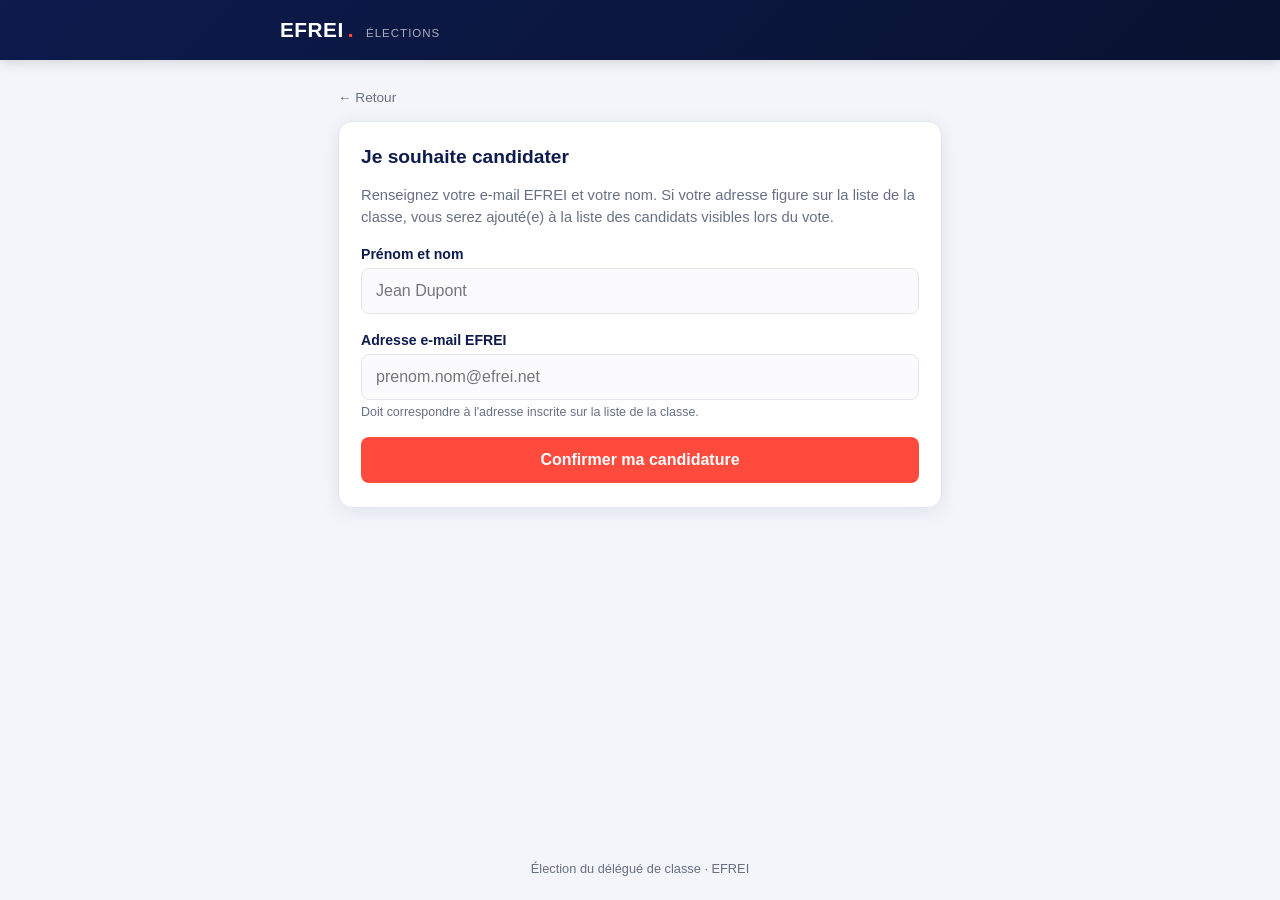
==== candidater.html @ b3f7b699 "Site de vote pour l'élection du délégué EFREI Site statique (candidature + vote) avec vérification d" ====
<!DOCTYPE html>
<html lang="fr">
<head>
  <meta charset="UTF-8" />
  <meta name="viewport" content="width=device-width, initial-scale=1.0, maximum-scale=1" />
  <title>Candidater — Élection du délégué EFREI</title>
  <link rel="stylesheet" href="style.css" />
</head>
<body>
  <header class="site-header">
    <div class="header-inner">
      <a class="brand" href="index.html" style="text-decoration:none;">
        <span>EFREI</span><span class="brand-mark">.</span>
        <span class="brand-sub">Élections</span>
      </a>
    </div>
  </header>

  <main>
    <a class="steps-back" href="index.html">← Retour</a>

    <div class="card">
      <h2>Je souhaite candidater</h2>
      <p class="card-desc">
        Renseignez votre e-mail EFREI et votre nom. Si votre adresse figure
        sur la liste de la classe, vous serez ajouté(e) à la liste des
        candidats visibles lors du vote.
      </p>

      <div id="msg" class="msg" hidden></div>

      <form id="candidate-form">
        <div class="field">
          <label for="name">Prénom et nom</label>
          <input type="text" id="name" required autocomplete="name" placeholder="Jean Dupont" />
        </div>

        <div class="field">
          <label for="email">Adresse e-mail EFREI</label>
          <input type="email" id="email" required autocomplete="email" placeholder="prenom.nom@efrei.net" />
          <p class="hint">Doit correspondre à l'adresse inscrite sur la liste de la classe.</p>
        </div>

        <button type="submit" class="btn accent" id="submit-btn" data-label="Confirmer ma candidature">
          Confirmer ma candidature
        </button>
      </form>
    </div>
  </main>

  <footer class="site-footer">
    Élection du délégué de classe · EFREI
  </footer>

  <script src="config.js"></script>
  <script src="script.js"></script>
  <script>
    const form = document.getElementById("candidate-form");
    const msgEl = document.getElementById("msg");
    const submitBtn = document.getElementById("submit-btn");

    form.addEventListener("submit", async (e) => {
      e.preventDefault();
      hideMsg(msgEl);

      const name = document.getElementById("name").value.trim();
      const email = normalizeEmail(document.getElementById("email").value);

      if (!name) {
        showMsg(msgEl, "Merci de renseigner votre nom.", "error");
        return;
      }
      if (!isEfreiEmail(email)) {
        showMsg(msgEl, "Adresse e-mail invalide.", "error");
        return;
      }

      setLoading(submitBtn, true, "Vérification...");
      try {
        const voters = await loadVoters();
        if (!voters.has(email)) {
          showMsg(
            msgEl,
            "Cette adresse e-mail n'est pas inscrite sur la liste de la classe. Vous ne pouvez pas candidater.",
            "error"
          );
          return;
        }

        await callBackend("candidate", { name, email });
        showMsg(
          msgEl,
          "Votre candidature a bien été enregistrée. Vous apparaîtrez dans la liste des candidats lors du vote.",
          "success"
        );
        form.reset();
      } catch (err) {
        showMsg(msgEl, err.message, "error");
      } finally {
        setLoading(submitBtn, false);
      }
    });
  </script>
</body>
</html>
---- style.css ----
:root {
  --navy: #0d1b4d;
  --navy-dark: #081230;
  --navy-light: #16295f;
  --accent: #ff4b3e;
  --accent-dark: #e8392c;
  --bg: #f4f5fa;
  --card-bg: #ffffff;
  --text: #16192b;
  --text-muted: #667085;
  --border: #e4e6ef;
  --success: #1e9e6b;
  --success-bg: #e8f8f1;
  --error: #d92d20;
  --error-bg: #fdecea;
  --radius: 14px;
  --radius-sm: 8px;
  --shadow: 0 4px 20px rgba(13, 27, 77, 0.08);
}

* {
  box-sizing: border-box;
}

html, body {
  margin: 0;
  padding: 0;
}

body {
  font-family: "Segoe UI", -apple-system, BlinkMacSystemFont, Roboto, Helvetica, Arial, sans-serif;
  background: var(--bg);
  color: var(--text);
  min-height: 100vh;
  display: flex;
  flex-direction: column;
}

a {
  color: inherit;
}

/* Header */
.site-header {
  background: linear-gradient(135deg, var(--navy) 0%, var(--navy-dark) 100%);
  color: #fff;
  padding: 18px 20px;
  position: sticky;
  top: 0;
  z-index: 10;
  box-shadow: 0 2px 12px rgba(0, 0, 0, 0.15);
}

.header-inner {
  max-width: 720px;
  margin: 0 auto;
  display: flex;
  align-items: center;
  justify-content: space-between;
  gap: 12px;
}

.brand {
  display: flex;
  align-items: baseline;
  gap: 4px;
  text-decoration: none;
  color: #fff;
  font-weight: 800;
  font-size: 1.3rem;
  letter-spacing: 0.5px;
}

.brand .brand-mark {
  color: var(--accent);
}

.brand .brand-sub {
  font-weight: 400;
  font-size: 0.72rem;
  color: rgba(255, 255, 255, 0.65);
  letter-spacing: 1px;
  text-transform: uppercase;
  margin-left: 8px;
}

/* Layout */
main {
  flex: 1;
  width: 100%;
  max-width: 640px;
  margin: 0 auto;
  padding: 28px 18px 60px;
}

.site-footer {
  text-align: center;
  padding: 24px 18px;
  color: var(--text-muted);
  font-size: 0.8rem;
}

/* Hero */
.hero {
  text-align: center;
  padding: 28px 0 8px;
}

.hero h1 {
  font-size: 1.7rem;
  margin: 0 0 10px;
  color: var(--navy);
  line-height: 1.3;
}

.hero p {
  color: var(--text-muted);
  font-size: 1rem;
  max-width: 480px;
  margin: 0 auto 26px;
  line-height: 1.5;
}

/* Cards */
.card {
  background: var(--card-bg);
  border-radius: var(--radius);
  box-shadow: var(--shadow);
  padding: 24px 22px;
  margin-bottom: 20px;
  border: 1px solid var(--border);
}

.card h2 {
  margin-top: 0;
  font-size: 1.2rem;
  color: var(--navy);
}

.card-desc {
  color: var(--text-muted);
  font-size: 0.92rem;
  margin-bottom: 18px;
  line-height: 1.5;
}

/* Action grid on homepage */
.action-grid {
  display: flex;
  flex-direction: column;
  gap: 16px;
  margin-top: 24px;
}

.action-card {
  display: block;
  background: var(--card-bg);
  border: 1px solid var(--border);
  border-radius: var(--radius);
  padding: 22px;
  text-decoration: none;
  box-shadow: var(--shadow);
  transition: transform 0.15s ease, box-shadow 0.15s ease;
}

.action-card:active {
  transform: scale(0.98);
}

.action-card .icon {
  font-size: 1.6rem;
  margin-bottom: 10px;
  display: block;
}

.action-card h3 {
  margin: 0 0 6px;
  color: var(--navy);
  font-size: 1.05rem;
}

.action-card p {
  margin: 0;
  color: var(--text-muted);
  font-size: 0.88rem;
  line-height: 1.4;
}

.action-card.primary {
  border: none;
  background: linear-gradient(135deg, var(--accent) 0%, var(--accent-dark) 100%);
}

.action-card.primary h3,
.action-card.primary p {
  color: #fff;
}

.action-card.primary p {
  color: rgba(255, 255, 255, 0.85);
}

/* Forms */
label {
  display: block;
  font-weight: 600;
  font-size: 0.88rem;
  margin-bottom: 6px;
  color: var(--navy);
}

input[type="text"],
input[type="email"],
textarea {
  width: 100%;
  padding: 13px 14px;
  border: 1.5px solid var(--border);
  border-radius: var(--radius-sm);
  font-size: 1rem;
  font-family: inherit;
  background: #fbfbfe;
  transition: border-color 0.15s ease;
}

input[type="text"]:focus,
input[type="email"]:focus,
textarea:focus {
  outline: none;
  border-color: var(--navy);
  background: #fff;
}

.field {
  margin-bottom: 18px;
}

.hint {
  font-size: 0.78rem;
  color: var(--text-muted);
  margin-top: 5px;
}

button.btn,
a.btn {
  display: inline-flex;
  align-items: center;
  justify-content: center;
  width: 100%;
  padding: 14px 18px;
  border: none;
  border-radius: var(--radius-sm);
  background: var(--navy);
  color: #fff;
  font-size: 1rem;
  font-weight: 700;
  cursor: pointer;
  text-decoration: none;
  transition: background 0.15s ease, transform 0.1s ease;
  -webkit-tap-highlight-color: transparent;
}

button.btn:active,
a.btn:active {
  transform: scale(0.98);
}

button.btn:disabled {
  background: #b7bcd6;
  cursor: not-allowed;
}

button.btn.accent {
  background: var(--accent);
}

button.btn.ghost {
  background: transparent;
  color: var(--navy);
  border: 1.5px solid var(--border);
}

/* Messages */
.msg {
  border-radius: var(--radius-sm);
  padding: 13px 15px;
  font-size: 0.9rem;
  margin-bottom: 16px;
  line-height: 1.4;
}

.msg.error {
  background: var(--error-bg);
  color: var(--error);
  border: 1px solid rgba(217, 45, 32, 0.25);
}

.msg.success {
  background: var(--success-bg);
  color: var(--success);
  border: 1px solid rgba(30, 158, 107, 0.25);
}

.msg.info {
  background: #eef1fb;
  color: var(--navy);
  border: 1px solid rgba(13, 27, 77, 0.12);
}

/* Candidate list */
.candidate-list {
  display: flex;
  flex-direction: column;
  gap: 10px;
  margin-bottom: 20px;
}

.candidate-option {
  display: flex;
  align-items: center;
  gap: 12px;
  padding: 14px 16px;
  border: 1.5px solid var(--border);
  border-radius: var(--radius-sm);
  cursor: pointer;
  background: #fbfbfe;
  transition: border-color 0.15s ease, background 0.15s ease;
}

.candidate-option.selected {
  border-color: var(--accent);
  background: #fff5f4;
}

.candidate-option.disabled {
  opacity: 0.45;
  cursor: not-allowed;
}

.candidate-option input[type="checkbox"] {
  width: 20px;
  height: 20px;
  accent-color: var(--accent);
  flex-shrink: 0;
}

.candidate-option .cname {
  font-weight: 600;
  font-size: 0.96rem;
}

.candidate-option .cemail {
  font-size: 0.78rem;
  color: var(--text-muted);
  display: block;
}

.counter {
  text-align: center;
  font-size: 0.85rem;
  color: var(--text-muted);
  margin-bottom: 14px;
}

.counter strong {
  color: var(--navy);
}

.spinner {
  display: inline-block;
  width: 16px;
  height: 16px;
  border: 2px solid rgba(255, 255, 255, 0.4);
  border-top-color: #fff;
  border-radius: 50%;
  animation: spin 0.7s linear infinite;
  margin-right: 8px;
  vertical-align: middle;
}

@keyframes spin {
  to {
    transform: rotate(360deg);
  }
}

.empty-state {
  text-align: center;
  color: var(--text-muted);
  padding: 30px 10px;
  font-size: 0.9rem;
}

.steps-back {
  display: inline-block;
  margin-bottom: 16px;
  font-size: 0.85rem;
  color: var(--text-muted);
  text-decoration: none;
}

.steps-back:hover {
  color: var(--navy);
}

@media (max-width: 420px) {
  .hero h1 {
    font-size: 1.4rem;
  }
  .card {
    padding: 20px 16px;
  }
}
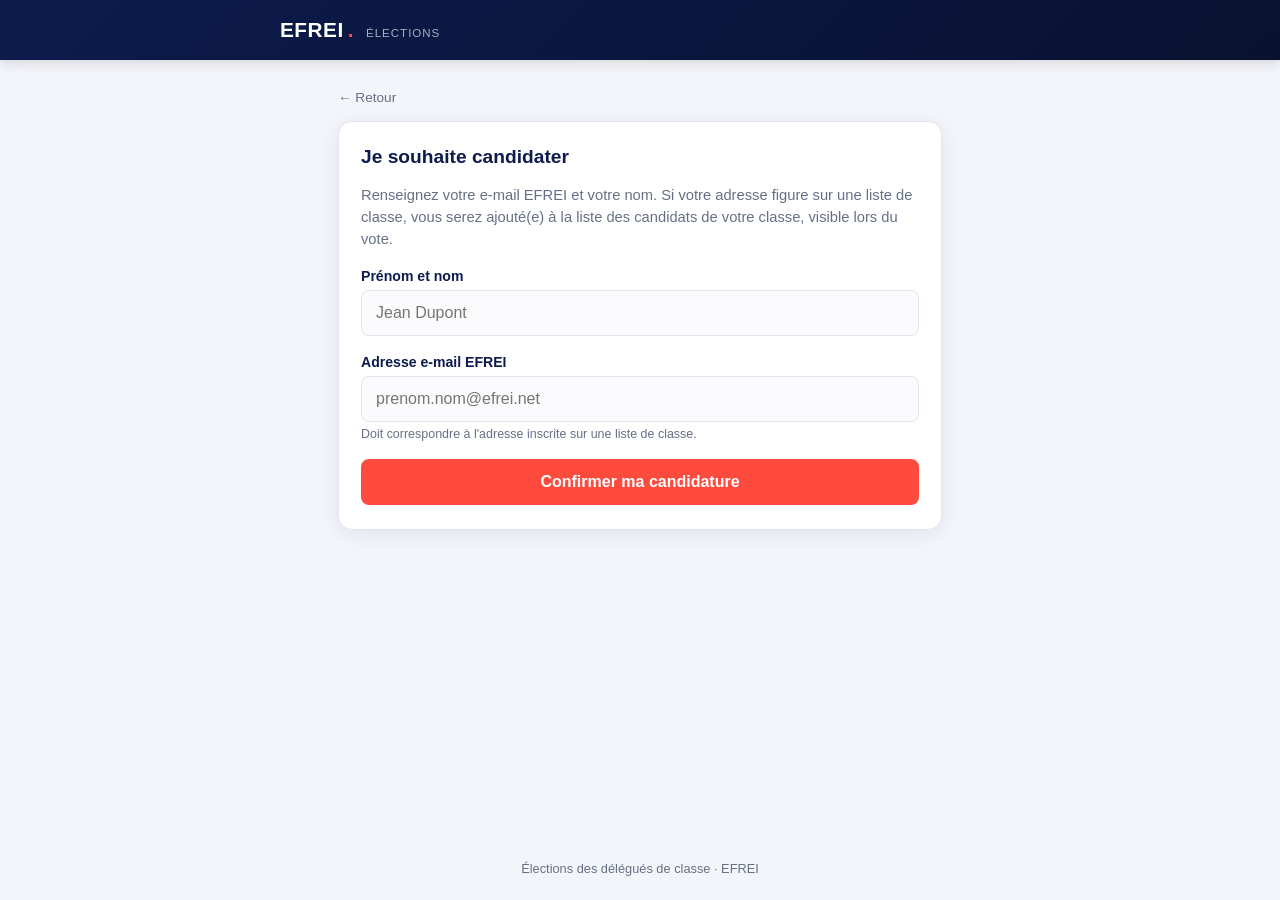
==== commit 6cb5d9e6: "Support multi-classe : détection automatique via onglets Voters - <Classe> Remplace la liste d'élect" ====
--- a/candidater.html
+++ b/candidater.html
@@ -3,7 +3,7 @@
 <head>
   <meta charset="UTF-8" />
   <meta name="viewport" content="width=device-width, initial-scale=1.0, maximum-scale=1" />
-  <title>Candidater — Élection du délégué EFREI</title>
+  <title>Candidater — Élections des délégués EFREI</title>
   <link rel="stylesheet" href="style.css" />
 </head>
 <body>
@@ -23,8 +23,8 @@
       <h2>Je souhaite candidater</h2>
       <p class="card-desc">
         Renseignez votre e-mail EFREI et votre nom. Si votre adresse figure
-        sur la liste de la classe, vous serez ajouté(e) à la liste des
-        candidats visibles lors du vote.
+        sur une liste de classe, vous serez ajouté(e) à la liste des
+        candidats de votre classe, visible lors du vote.
       </p>
 
       <div id="msg" class="msg" hidden></div>
@@ -38,7 +38,7 @@
         <div class="field">
           <label for="email">Adresse e-mail EFREI</label>
           <input type="email" id="email" required autocomplete="email" placeholder="prenom.nom@efrei.net" />
-          <p class="hint">Doit correspondre à l'adresse inscrite sur la liste de la classe.</p>
+          <p class="hint" id="email-hint">Doit correspondre à l'adresse inscrite sur une liste de classe.</p>
         </div>
 
         <button type="submit" class="btn accent" id="submit-btn" data-label="Confirmer ma candidature">
@@ -49,7 +49,7 @@
   </main>
 
   <footer class="site-footer">
-    Élection du délégué de classe · EFREI
+    Élections des délégués de classe · EFREI
   </footer>
 
   <script src="config.js"></script>
@@ -58,6 +58,17 @@
     const form = document.getElementById("candidate-form");
     const msgEl = document.getElementById("msg");
     const submitBtn = document.getElementById("submit-btn");
+    const emailInput = document.getElementById("email");
+    const emailHint = document.getElementById("email-hint");
+    const nameInput = document.getElementById("name");
+
+    const emailFromUrl = new URLSearchParams(window.location.search).get("email");
+    if (emailFromUrl) {
+      emailInput.value = emailFromUrl;
+      emailInput.readOnly = true;
+      emailHint.textContent = "Adresse déjà vérifiée sur la page de vote.";
+      nameInput.focus();
+    }
 
     form.addEventListener("submit", async (e) => {
       e.preventDefault();
@@ -77,23 +88,15 @@
 
       setLoading(submitBtn, true, "Vérification...");
       try {
-        const voters = await loadVoters();
-        if (!voters.has(email)) {
-          showMsg(
-            msgEl,
-            "Cette adresse e-mail n'est pas inscrite sur la liste de la classe. Vous ne pouvez pas candidater.",
-            "error"
-          );
-          return;
-        }
-
-        await callBackend("candidate", { name, email });
+        const cls = await identifyClass(email);
+        const res = await callBackend("candidate", { name, email });
         showMsg(
           msgEl,
-          "Votre candidature a bien été enregistrée. Vous apparaîtrez dans la liste des candidats lors du vote.",
+          `Votre candidature pour la classe ${res.class || cls} a bien été enregistrée. Vous apparaîtrez dans la liste des candidats lors du vote.`,
           "success"
         );
-        form.reset();
+        nameInput.value = "";
+        if (!emailFromUrl) emailInput.value = "";
       } catch (err) {
         showMsg(msgEl, err.message, "error");
       } finally {
--- a/style.css
+++ b/style.css
@@ -230,6 +230,11 @@
   background: #fff;
 }
 
+input[readonly] {
+  background: #eef1fb;
+  color: var(--text-muted);
+}
+
 .field {
   margin-bottom: 18px;
 }
@@ -279,6 +284,44 @@
   border: 1.5px solid var(--border);
 }
 
+.class-tag {
+  display: inline-block;
+  font-size: 0.72rem;
+  font-weight: 700;
+  color: var(--accent-dark);
+  background: #fff0ee;
+  border-radius: 999px;
+  padding: 3px 10px;
+  vertical-align: middle;
+  margin-left: 6px;
+  text-transform: uppercase;
+  letter-spacing: 0.4px;
+}
+
+/* Secondary "candidater" call-to-action under the ballot */
+.candidater-cta {
+  text-align: center;
+  margin-top: 18px;
+}
+
+.btn-link-small {
+  display: inline-block;
+  padding: 9px 16px;
+  border-radius: var(--radius-sm);
+  border: 1.5px solid var(--border);
+  color: var(--text-muted);
+  font-size: 0.82rem;
+  font-weight: 600;
+  text-decoration: none;
+  transition: border-color 0.15s ease, color 0.15s ease;
+}
+
+.btn-link-small:hover,
+.btn-link-small:active {
+  border-color: var(--navy);
+  color: var(--navy);
+}
+
 /* Messages */
 .msg {
   border-radius: var(--radius-sm);
